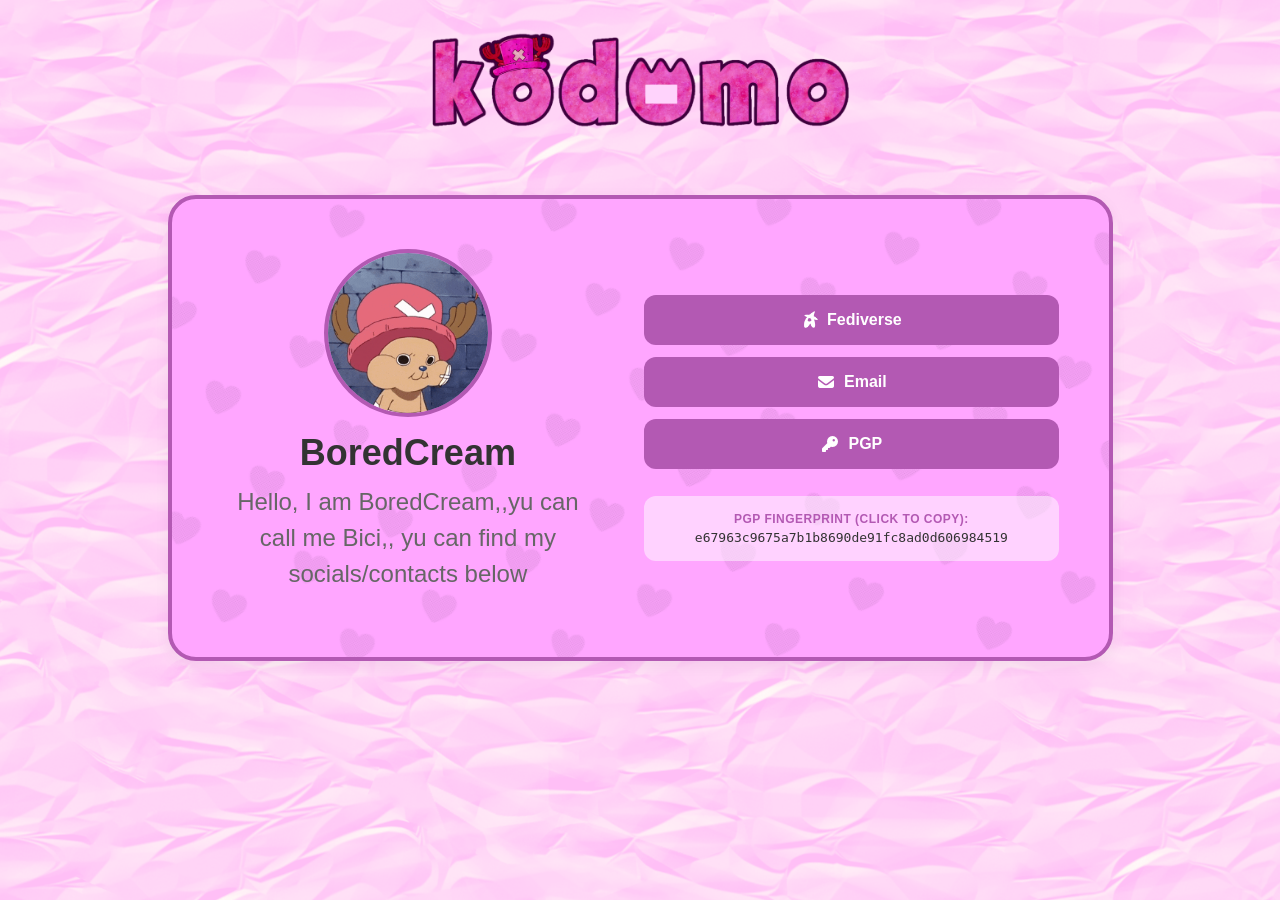
==== index.html @ 36797c0c "Update index.html fixed link for button" ====
<!DOCTYPE html>
<html>
<head>
  <title>Kodomo!</title>
  <meta http-equiv="CONTENT-TYPE" content="text/html; charset=UTF-8">
  <meta name="viewport" content="width=device-width, initial-scale=1.0">
  <link rel="stylesheet" href="styles/style.css"/>
  <link rel="icon" type="image/x-icon" href="images/favicon.ico">
  <link rel="stylesheet" href="css/all.min.css">
</head>
<body>
  <header class="site-header">
    <img src="images/logo.png" alt="Kodomo! Logo" class="logo">
  </header>
<audio src="bgm.m4a" autoplay loop id="bgm"></audio>

    <main class="profile-card">
    <div class="profile-info-group">
      <img src="images/BoredCreamPFP.gif" alt="Profile Picture" class="profile-pfp">
      <h2 class="profile-name">BoredCream</h2>
      <p class="profile-bio">Hello, I am BoredCream,,yu can call me Bici,, yu can find my socials/contacts below</p>
    </div>
    
    <nav class="button-container">
      <a href="https://cunny.beauty" target="_blank" rel="noopener noreferrer">
        <button class="nav-button"><img src="images/AkkomaButton.png" alt="" class="button-icon"> Fediverse</button>
      </a>
      <a href="mailto:mercy@kodomo.moe">
        <button class="nav-button"><i class="fa-solid fa-envelope"></i> Email</button>
      </a>
      <a href="https://keys.openpgp.org/vks/v1/by-fingerprint/E67963C9675A7B1B8690DE91FC8AD0D606984519" target="_blank" rel="noopener noreferrer">
        <button class="nav-button"><i class="fa-solid fa-key"></i> PGP</button>
      </a>
      
      <div class="fingerprint-box" onclick="copyFingerprint()" style="cursor: pointer;">
        <span class="fingerprint-label">PGP Fingerprint (Click to Copy):</span>
        <code class="fingerprint-text" id="pgp-text">e67963c9675a7b1b8690de91fc8ad0d606984519</code>
      </div>
    </nav>
  </main>
</body>
<script>
  const audio = document.getElementById('bgm');
  
  function startAudio() {
      if (audio.paused) {
          audio.play().then(() => {
              cleanUpListeners();
          }).catch(error => {
              console.log("Playback blocked until explicit interaction.");
          });
      }
  }

  function cleanUpListeners() {
      window.removeEventListener('click', startAudio);
      window.removeEventListener('touchstart', startAudio);
      window.removeEventListener('pointermove', startAudio);
      window.removeEventListener('scroll', startAudio);
  }

  window.addEventListener('click', startAudio);
  window.addEventListener('touchstart', startAudio);
  window.addEventListener('pointermove', startAudio);
  window.addEventListener('scroll', startAudio);
</script>
<script>
function copyFingerprint() {
    const text = document.getElementById('pgp-text').innerText;
    navigator.clipboard.writeText(text).catch(err => {
        console.error('Failed to copy text: ', err);
    });
}
</script>
</html>
---- styles/style.css ----
html, body {
    margin: 0;
    padding: 0;
    background-image: url('../images/Background.png'); 
    background-repeat: no-repeat; 
    background-size: cover; 
    background-position: center; 
    background-attachment: fixed; 
    background-color: #ffbaf5;
    font-family: sans-serif;
    display: flex;
    flex-direction: column;
    align-items: center;
    min-height: 100vh;
}

.site-header {
    display: flex;
    justify-content: center;
    align-items: center;
    padding: 0 0 20px 0;
    width: 100%;
}

.logo {
    max-width: 300px;
    height: auto;
}

.profile-card {
    background-color: #fbabff;
    border-radius: 28px;
    box-shadow: 0 4px 15px rgba(0, 0, 0, 0.05);
    padding: 20px 16px;
    max-width: 400px;
    width: 90%;
    text-align: center;
    margin-top: 10px;
    box-sizing: border-box;
    border: 4px solid #b359b3;
    background-image: url('../images/ProfileBackground.png');
    background-size: cover; 
    background-position: center;
    background-repeat: no-repeat;
}

.profile-pfp {
    width: 125px;
    height: 125px;
    border-radius: 50%;
    object-fit: cover;
    border: 4px solid #b359b3;
    margin-bottom: 15px;
}

.profile-name {
    font-size: 28px;
    color: #333333;
    margin: 0 0 10px 0;
}

.profile-bio {
    font-size: 20px;
    color: #666666;
    line-height: 1.5;
    margin: 0 0 15px 0;
}

.button-container {
    display: flex;
    flex-direction: column;
    gap: 12px;
    width: 100%;
    padding: 0;
}

.button-container a {
    text-decoration: none;
    color: inherit;
    width: 100%;
}

.nav-button {
    display: inline-flex;
    align-items: center;
    justify-content: center;
    gap: 8px;
    background-color: #b359b3;
    color: white;
    font-size: 16px;
    font-weight: bold;
    padding: 16px;
    border: none;
    border-radius: 12px;
    cursor: pointer;
    transition: all 0.2s ease;
    width: 100%;
    box-sizing: border-box;
}

.button-icon {
    width: 18px;
    height: 18px;
    object-fit: contain;
}

.nav-button:hover {
    background-color: #ff3399;
    transform: translateY(-2px);
}

.fingerprint-box {
    background-color: rgba(255, 255, 255, 0.5);
    border: none;
    border-radius: 12px;
    padding: 16px;
    margin-top: 15px;
    text-align: center;
    box-sizing: border-box;
}

.fingerprint-label {
    display: block;
    font-size: 12px;
    font-weight: bold;
    color: #b359b3;
    margin-bottom: 4px;
    text-transform: uppercase;
    letter-spacing: 0.5px;
}

.fingerprint-text {
    font-family: monospace;
    font-size: 13px;
    color: #333333;
    word-break: break-all;
    display: block;
    user-select: all;
}

.error-card {
    position: relative;
    overflow: hidden;
    min-height: auto;
    flex-direction: column !important;
    justify-content: center !important;
    max-width: 600px !important;
    gap: 20px !important;
}

.error-title {
    font-size: 72px;
    margin: 0;
    color: #b359b3;
    font-family: monospace;
    line-height: 1;
}

.error-bg-gif {
    position: absolute;
    top: 50%;
    left: 50%;
    transform: translate(-50%, -50%);
    width: 100%;
    height: 100%;
    object-fit: cover;
    opacity: 0.20;
    pointer-events: none;
    z-index: 1;
}


.error-title,
.error-card .profile-name,
.error-card .profile-bio,
.error-card .button-container {
    position: relative;
    z-index: 2;
}

@media (max-width: 480px) {
    .logo {
        max-width: 90%;
    }

    .profile-card {
        padding: 16px 12px;
        margin-top: 5px;
        margin-bottom: 10px;
    }

    .profile-pfp {
        width: 100px;
        height: 100px;
        margin-bottom: 10px;
    }

    .profile-name {
        font-size: 24px;
        margin-bottom: 5px;
    }

    .profile-bio {
        font-size: 16px;
        margin-bottom: 10px;
    }

    .nav-button {
        padding: 12px;
    }

    .error-title {
        font-size: 56px;
    }
}

@media (min-width: 769px) {
    .logo {
        max-width: 450px;
    }

    .profile-card {
        max-width: 1050px;
        width: 90%;
        display: flex;
        flex-direction: row;
        align-items: center;
        justify-content: space-between;
        gap: 50px;
        padding: 50px;
    }

    .profile-info-group {
        display: flex;
        flex-direction: column;
        align-items: center;
        text-align: center;
        width: 45%;
    }

    .profile-pfp {
        width: 160px;
        height: 160px;
    }

    .profile-name {
        font-size: 36px;
    }

    .profile-bio {
        font-size: 24px;
    }

    .button-container {
        width: 50%;
    }
}
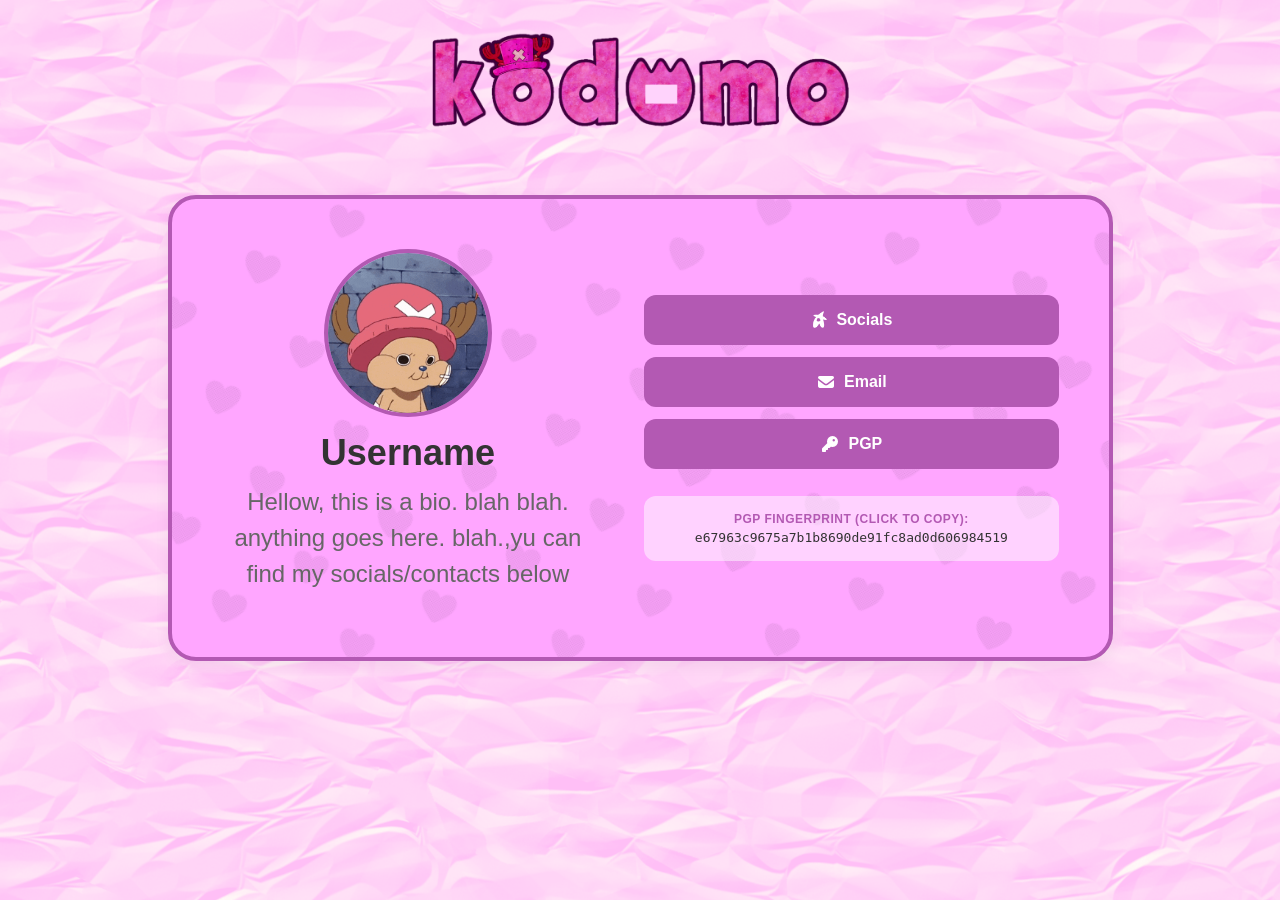
==== commit 791a3fda: "Update index.html test" ====
--- a/index.html
+++ b/index.html
@@ -17,13 +17,13 @@
     <main class="profile-card">
     <div class="profile-info-group">
       <img src="images/BoredCreamPFP.gif" alt="Profile Picture" class="profile-pfp">
-      <h2 class="profile-name">BoredCream</h2>
-      <p class="profile-bio">Hello, I am BoredCream,,yu can call me Bici,, yu can find my socials/contacts below</p>
+      <h2 class="profile-name">Username</h2>
+      <p class="profile-bio">Hellow, this is a bio. blah blah. anything goes here. blah.,yu can find my socials/contacts below</p>
     </div>
     
     <nav class="button-container">
       <a href="https://cunny.beauty" target="_blank" rel="noopener noreferrer">
-        <button class="nav-button"><img src="images/AkkomaButton.png" alt="" class="button-icon"> Fediverse</button>
+        <button class="nav-button"><img src="images/AkkomaButton.png" alt="" class="button-icon"> Socials</button>
       </a>
       <a href="mailto:mercy@kodomo.moe">
         <button class="nav-button"><i class="fa-solid fa-envelope"></i> Email</button>
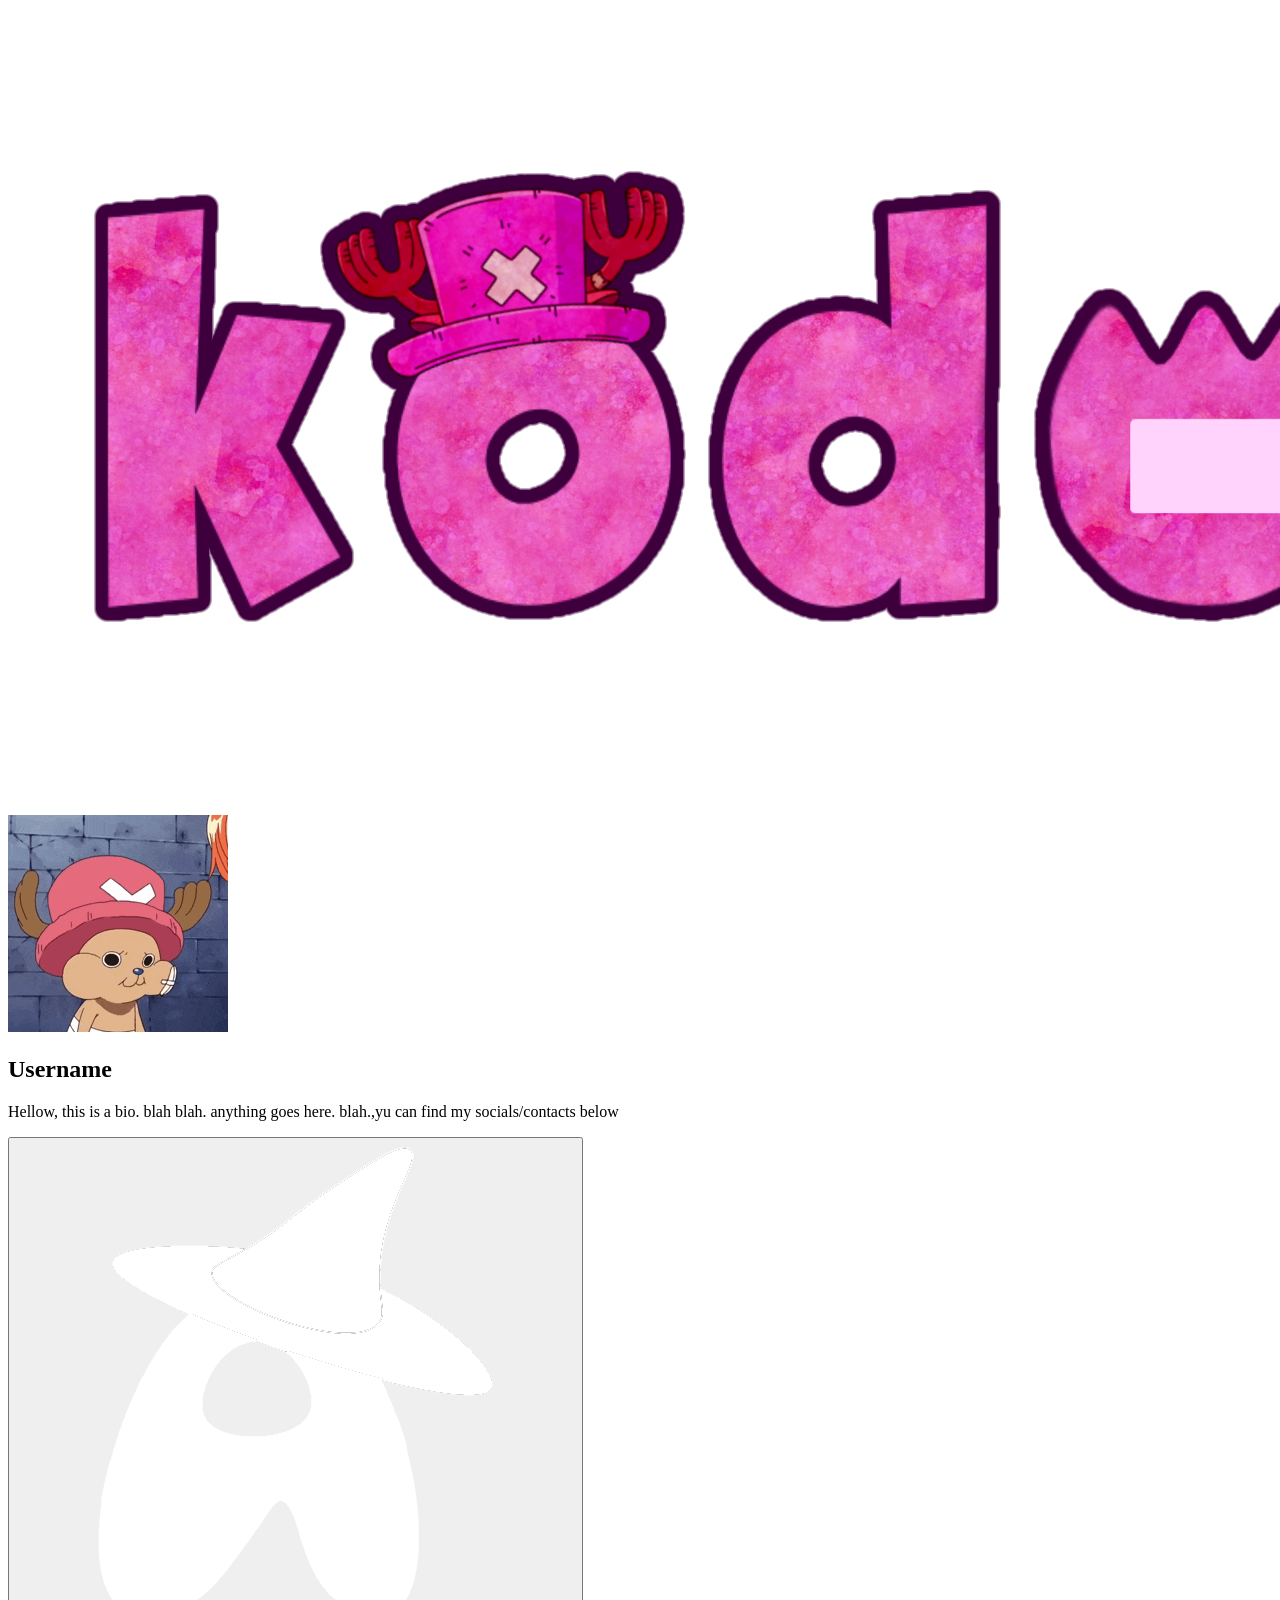
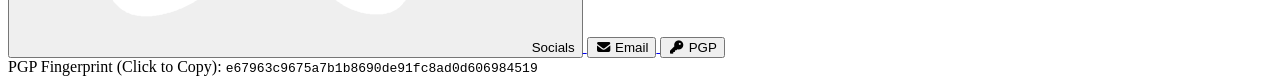
==== commit 71ad316c: "Update index.html test" ====
--- a/index.html
+++ b/index.html
@@ -4,7 +4,7 @@
   <title>Kodomo!</title>
   <meta http-equiv="CONTENT-TYPE" content="text/html; charset=UTF-8">
   <meta name="viewport" content="width=device-width, initial-scale=1.0">
-  <link rel="stylesheet" href="styles/style.css"/>
+  <link rel="stylesheet" href="styles/stysle.css"/>
   <link rel="icon" type="image/x-icon" href="images/favicon.ico">
   <link rel="stylesheet" href="css/all.min.css">
 </head>
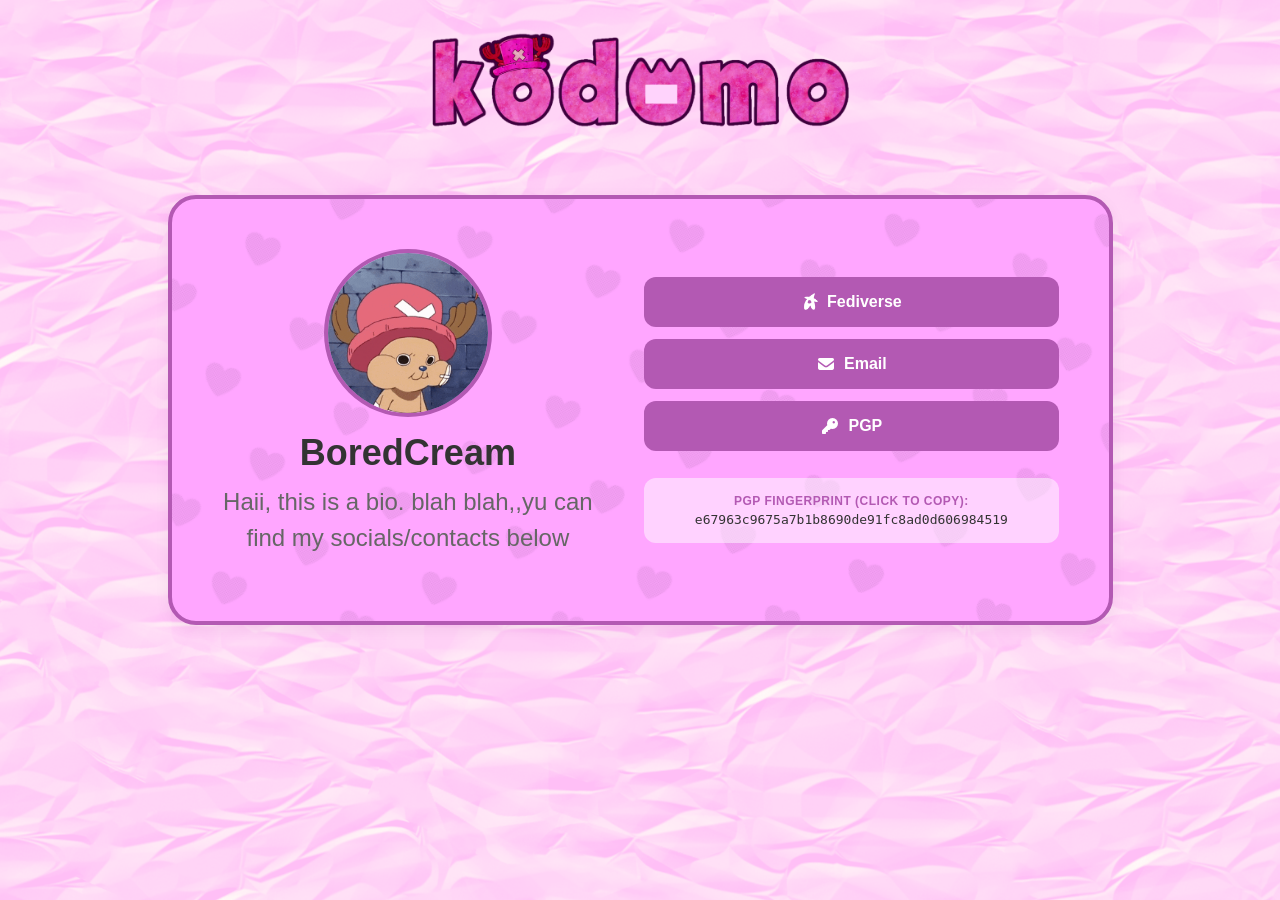
==== commit a58fb6a4: "Update index.html fix" ====
--- a/index.html
+++ b/index.html
@@ -4,7 +4,7 @@
   <title>Kodomo!</title>
   <meta http-equiv="CONTENT-TYPE" content="text/html; charset=UTF-8">
   <meta name="viewport" content="width=device-width, initial-scale=1.0">
-  <link rel="stylesheet" href="styles/stysle.css"/>
+  <link rel="stylesheet" href="styles/style.css"/>
   <link rel="icon" type="image/x-icon" href="images/favicon.ico">
   <link rel="stylesheet" href="css/all.min.css">
 </head>
@@ -17,13 +17,13 @@
     <main class="profile-card">
     <div class="profile-info-group">
       <img src="images/BoredCreamPFP.gif" alt="Profile Picture" class="profile-pfp">
-      <h2 class="profile-name">Username</h2>
-      <p class="profile-bio">Hellow, this is a bio. blah blah. anything goes here. blah.,yu can find my socials/contacts below</p>
+      <h2 class="profile-name">BoredCream</h2>
+      <p class="profile-bio">Haii, this is a bio. blah blah,,yu can find my socials/contacts below</p>
     </div>
     
     <nav class="button-container">
       <a href="https://cunny.beauty" target="_blank" rel="noopener noreferrer">
-        <button class="nav-button"><img src="images/AkkomaButton.png" alt="" class="button-icon"> Socials</button>
+        <button class="nav-button"><img src="images/AkkomaButton.png" alt="" class="button-icon"> Fediverse</button>
       </a>
       <a href="mailto:mercy@kodomo.moe">
         <button class="nav-button"><i class="fa-solid fa-envelope"></i> Email</button>
--- a/styles/style.css
+++ b/styles/style.css
@@ -0,0 +1,257 @@
+html, body {
+    margin: 0;
+    padding: 0;
+    background-image: url('../images/Background.png'); 
+    background-repeat: no-repeat; 
+    background-size: cover; 
+    background-position: center; 
+    background-attachment: fixed; 
+    background-color: #ffbaf5;
+    font-family: sans-serif;
+    display: flex;
+    flex-direction: column;
+    align-items: center;
+    min-height: 100vh;
+}
+
+.site-header {
+    display: flex;
+    justify-content: center;
+    align-items: center;
+    padding: 0 0 20px 0;
+    width: 100%;
+}
+
+.logo {
+    max-width: 300px;
+    height: auto;
+}
+
+.profile-card {
+    background-color: #fbabff;
+    border-radius: 28px;
+    box-shadow: 0 4px 15px rgba(0, 0, 0, 0.05);
+    padding: 20px 16px;
+    max-width: 400px;
+    width: 90%;
+    text-align: center;
+    margin-top: 10px;
+    box-sizing: border-box;
+    border: 4px solid #b359b3;
+    background-image: url('../images/ProfileBackground.png');
+    background-size: cover; 
+    background-position: center;
+    background-repeat: no-repeat;
+}
+
+.profile-pfp {
+    width: 125px;
+    height: 125px;
+    border-radius: 50%;
+    object-fit: cover;
+    border: 4px solid #b359b3;
+    margin-bottom: 15px;
+}
+
+.profile-name {
+    font-size: 28px;
+    color: #333333;
+    margin: 0 0 10px 0;
+}
+
+.profile-bio {
+    font-size: 20px;
+    color: #666666;
+    line-height: 1.5;
+    margin: 0 0 15px 0;
+}
+
+.button-container {
+    display: flex;
+    flex-direction: column;
+    gap: 12px;
+    width: 100%;
+    padding: 0;
+}
+
+.button-container a {
+    text-decoration: none;
+    color: inherit;
+    width: 100%;
+}
+
+.nav-button {
+    display: inline-flex;
+    align-items: center;
+    justify-content: center;
+    gap: 8px;
+    background-color: #b359b3;
+    color: white;
+    font-size: 16px;
+    font-weight: bold;
+    padding: 16px;
+    border: none;
+    border-radius: 12px;
+    cursor: pointer;
+    transition: all 0.2s ease;
+    width: 100%;
+    box-sizing: border-box;
+}
+
+.button-icon {
+    width: 18px;
+    height: 18px;
+    object-fit: contain;
+}
+
+.nav-button:hover {
+    background-color: #ff3399;
+    transform: translateY(-2px);
+}
+
+.fingerprint-box {
+    background-color: rgba(255, 255, 255, 0.5);
+    border: none;
+    border-radius: 12px;
+    padding: 16px;
+    margin-top: 15px;
+    text-align: center;
+    box-sizing: border-box;
+}
+
+.fingerprint-label {
+    display: block;
+    font-size: 12px;
+    font-weight: bold;
+    color: #b359b3;
+    margin-bottom: 4px;
+    text-transform: uppercase;
+    letter-spacing: 0.5px;
+}
+
+.fingerprint-text {
+    font-family: monospace;
+    font-size: 13px;
+    color: #333333;
+    word-break: break-all;
+    display: block;
+    user-select: all;
+}
+
+.error-card {
+    position: relative;
+    overflow: hidden;
+    min-height: auto;
+    flex-direction: column !important;
+    justify-content: center !important;
+    max-width: 600px !important;
+    gap: 20px !important;
+}
+
+.error-title {
+    font-size: 72px;
+    margin: 0;
+    color: #b359b3;
+    font-family: monospace;
+    line-height: 1;
+}
+
+.error-bg-gif {
+    position: absolute;
+    top: 50%;
+    left: 50%;
+    transform: translate(-50%, -50%);
+    width: 100%;
+    height: 100%;
+    object-fit: cover;
+    opacity: 0.20;
+    pointer-events: none;
+    z-index: 1;
+}
+
+
+.error-title,
+.error-card .profile-name,
+.error-card .profile-bio,
+.error-card .button-container {
+    position: relative;
+    z-index: 2;
+}
+
+@media (max-width: 480px) {
+    .logo {
+        max-width: 90%;
+    }
+
+    .profile-card {
+        padding: 16px 12px;
+        margin-top: 5px;
+        margin-bottom: 10px;
+    }
+
+    .profile-pfp {
+        width: 100px;
+        height: 100px;
+        margin-bottom: 10px;
+    }
+
+    .profile-name {
+        font-size: 24px;
+        margin-bottom: 5px;
+    }
+
+    .profile-bio {
+        font-size: 16px;
+        margin-bottom: 10px;
+    }
+
+    .nav-button {
+        padding: 12px;
+    }
+
+    .error-title {
+        font-size: 56px;
+    }
+}
+
+@media (min-width: 769px) {
+    .logo {
+        max-width: 450px;
+    }
+
+    .profile-card {
+        max-width: 1050px;
+        width: 90%;
+        display: flex;
+        flex-direction: row;
+        align-items: center;
+        justify-content: space-between;
+        gap: 50px;
+        padding: 50px;
+    }
+
+    .profile-info-group {
+        display: flex;
+        flex-direction: column;
+        align-items: center;
+        text-align: center;
+        width: 45%;
+    }
+
+    .profile-pfp {
+        width: 160px;
+        height: 160px;
+    }
+
+    .profile-name {
+        font-size: 36px;
+    }
+
+    .profile-bio {
+        font-size: 24px;
+    }
+
+    .button-container {
+        width: 50%;
+    }
+}
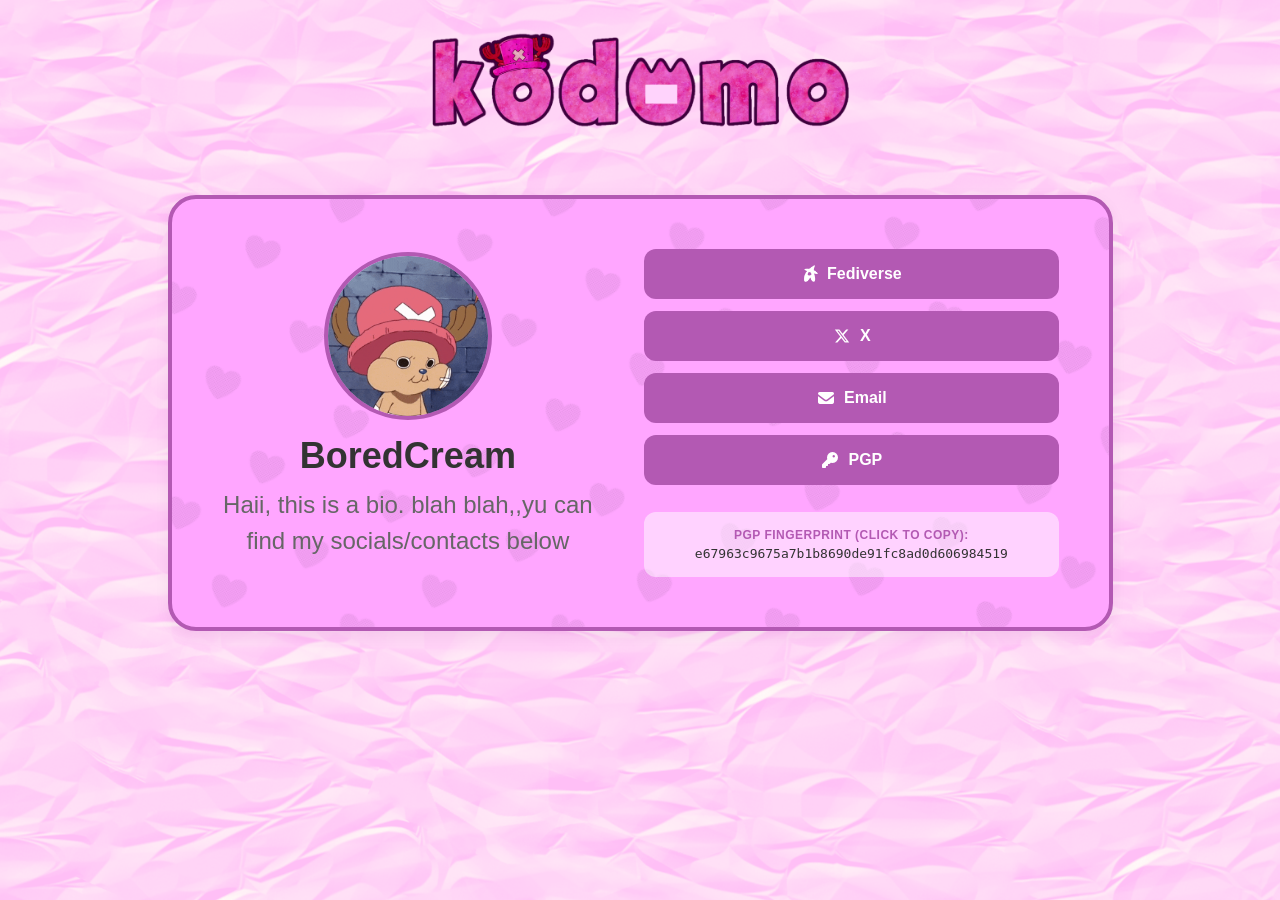
==== commit 599e5346: "Update index.html added x account" ====
--- a/index.html
+++ b/index.html
@@ -25,6 +25,9 @@
       <a href="https://cunny.beauty" target="_blank" rel="noopener noreferrer">
         <button class="nav-button"><img src="images/AkkomaButton.png" alt="" class="button-icon"> Fediverse</button>
       </a>
+          <a href="https://x.com/boredcreams" target="_blank" rel="noopener noreferrer">
+        <button class="nav-button"><i class="fa-brands fa-x-twitter"></i> X</button>
+          </a>
       <a href="mailto:mercy@kodomo.moe">
         <button class="nav-button"><i class="fa-solid fa-envelope"></i> Email</button>
       </a>
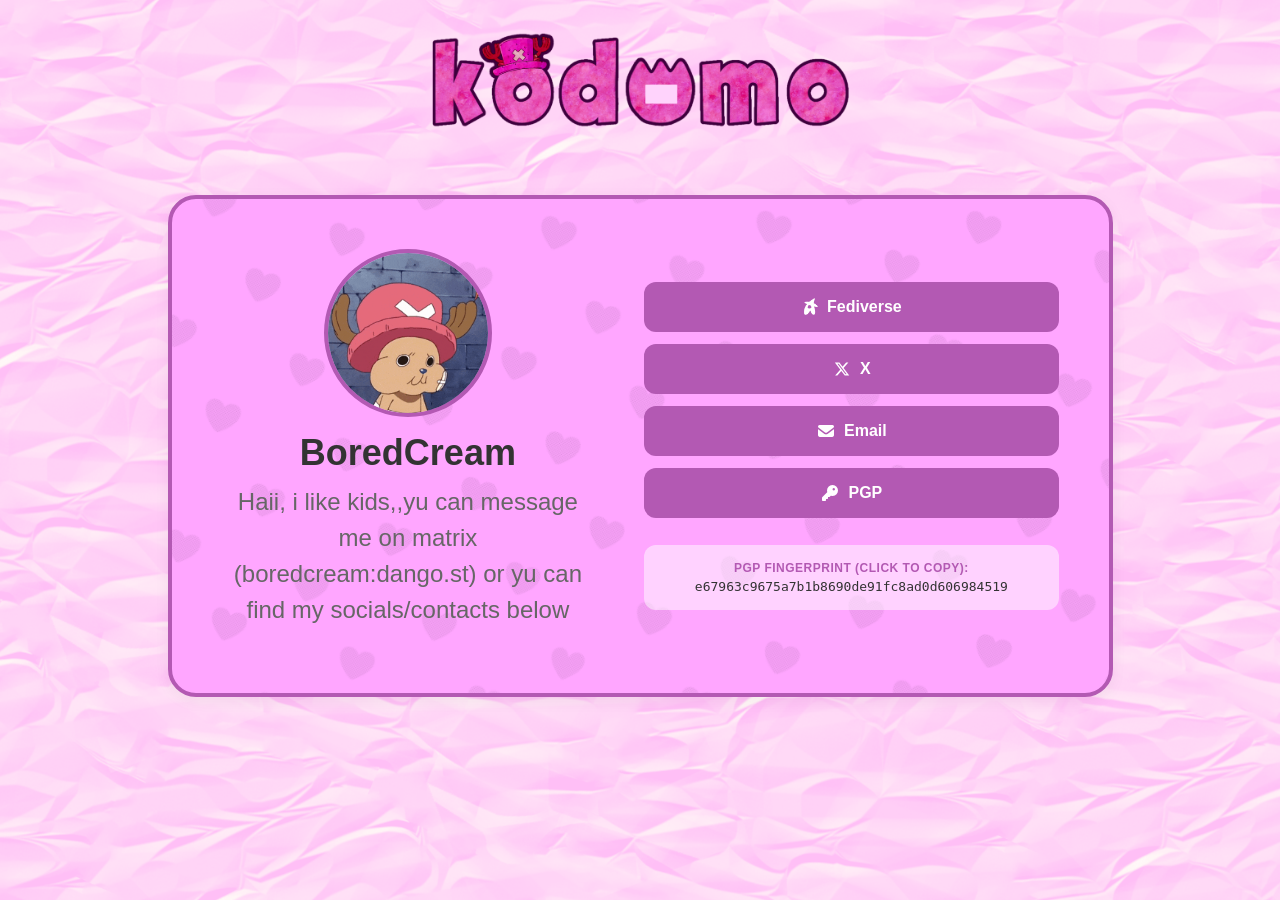
==== commit 5889d2e5: "Update index.html fixed site" ====
--- a/index.html
+++ b/index.html
@@ -18,7 +18,7 @@
     <div class="profile-info-group">
       <img src="images/BoredCreamPFP.gif" alt="Profile Picture" class="profile-pfp">
       <h2 class="profile-name">BoredCream</h2>
-      <p class="profile-bio">Haii, this is a bio. blah blah,,yu can find my socials/contacts below</p>
+      <p class="profile-bio">Haii, i like kids,,yu can message me on matrix (boredcream:dango.st) or yu can find my socials/contacts below</p>
     </div>
     
     <nav class="button-container">
--- a/styles/style.css
+++ b/styles/style.css
@@ -179,39 +179,48 @@
 }
 
 @media (max-width: 480px) {
-    .logo {
-        max-width: 90%;
-    }
-
-    .profile-card {
-        padding: 16px 12px;
-        margin-top: 5px;
-        margin-bottom: 10px;
-    }
-
-    .profile-pfp {
-        width: 100px;
-        height: 100px;
-        margin-bottom: 10px;
-    }
-
-    .profile-name {
-        font-size: 24px;
-        margin-bottom: 5px;
-    }
-
-    .profile-bio {
-        font-size: 16px;
-        margin-bottom: 10px;
-    }
-
-    .nav-button {
-        padding: 12px;
-    }
-
-    .error-title {
-        font-size: 56px;
-    }
+  .logo {
+    max-width: 90%;
+  }
+
+  .profile-card {
+    width: calc(100vw - 24px);
+    max-width: none;
+    padding: 12px 10px;
+    margin-top: 5px;
+    margin-bottom: 10px;
+    border-width: 3px;
+  }
+
+  .profile-pfp {
+    width: 90px;
+    height: 90px;
+    margin-bottom: 8px;
+  }
+
+  .profile-name {
+    font-size: 22px;
+    margin-bottom: 5px;
+  }
+
+  .profile-bio {
+    font-size: 15px;
+    line-height: 1.4;
+    margin-bottom: 8px;
+  }
+
+  .button-container {
+    gap: 8px;
+  }
+
+  .nav-button {
+    padding: 10px;
+    font-size: 15px;
+  }
+
+  .error-title {
+    font-size: 56px;
+  }
 }
 
 @media (min-width: 769px) {
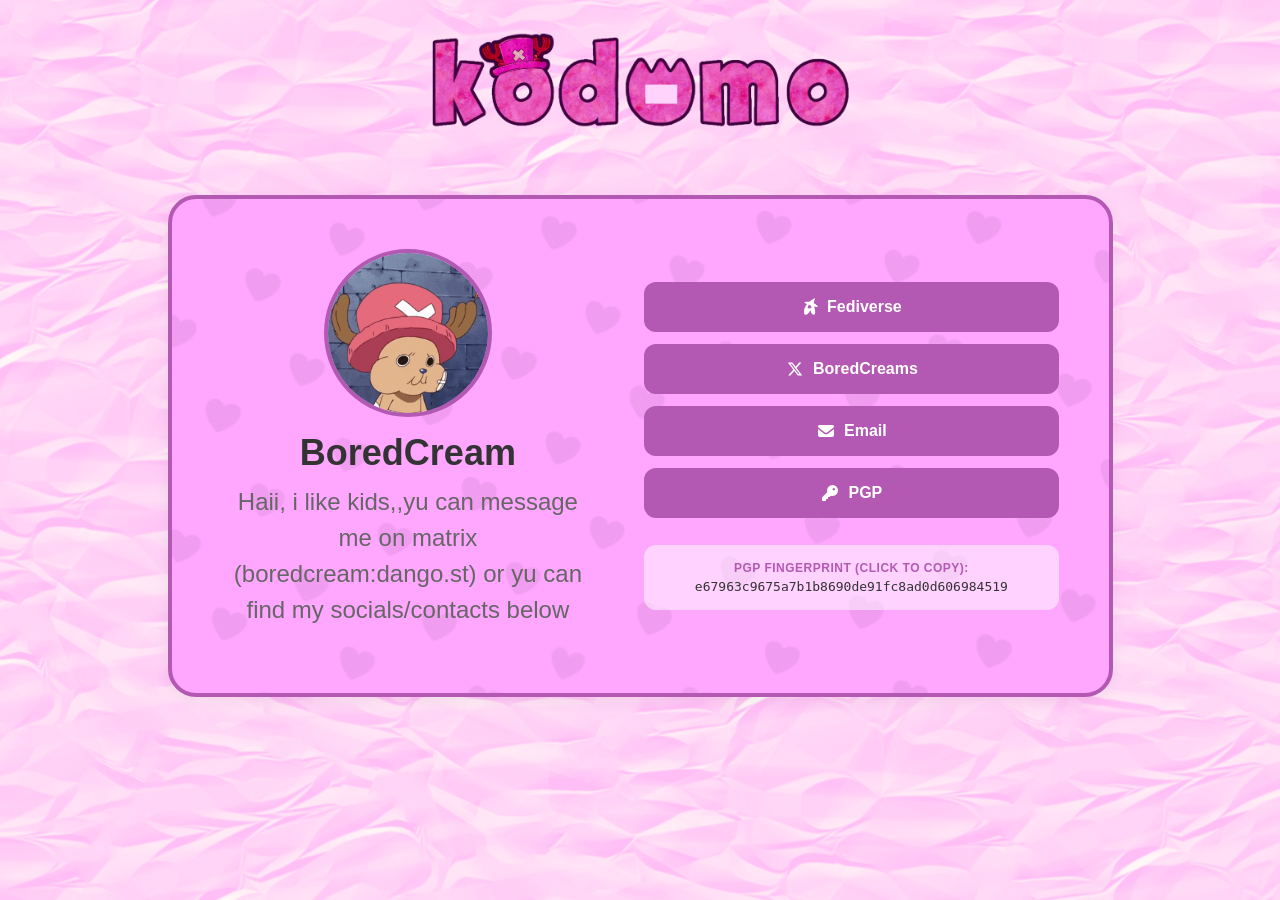
==== commit 87e6343b: "Update index.html" ====
--- a/index.html
+++ b/index.html
@@ -26,7 +26,7 @@
         <button class="nav-button"><img src="images/AkkomaButton.png" alt="" class="button-icon"> Fediverse</button>
       </a>
           <a href="https://x.com/boredcreams" target="_blank" rel="noopener noreferrer">
-        <button class="nav-button"><i class="fa-brands fa-x-twitter"></i> X</button>
+        <button class="nav-button"><i class="fa-brands fa-x-twitter"></i> BoredCreams</button>
           </a>
       <a href="mailto:mercy@kodomo.moe">
         <button class="nav-button"><i class="fa-solid fa-envelope"></i> Email</button>
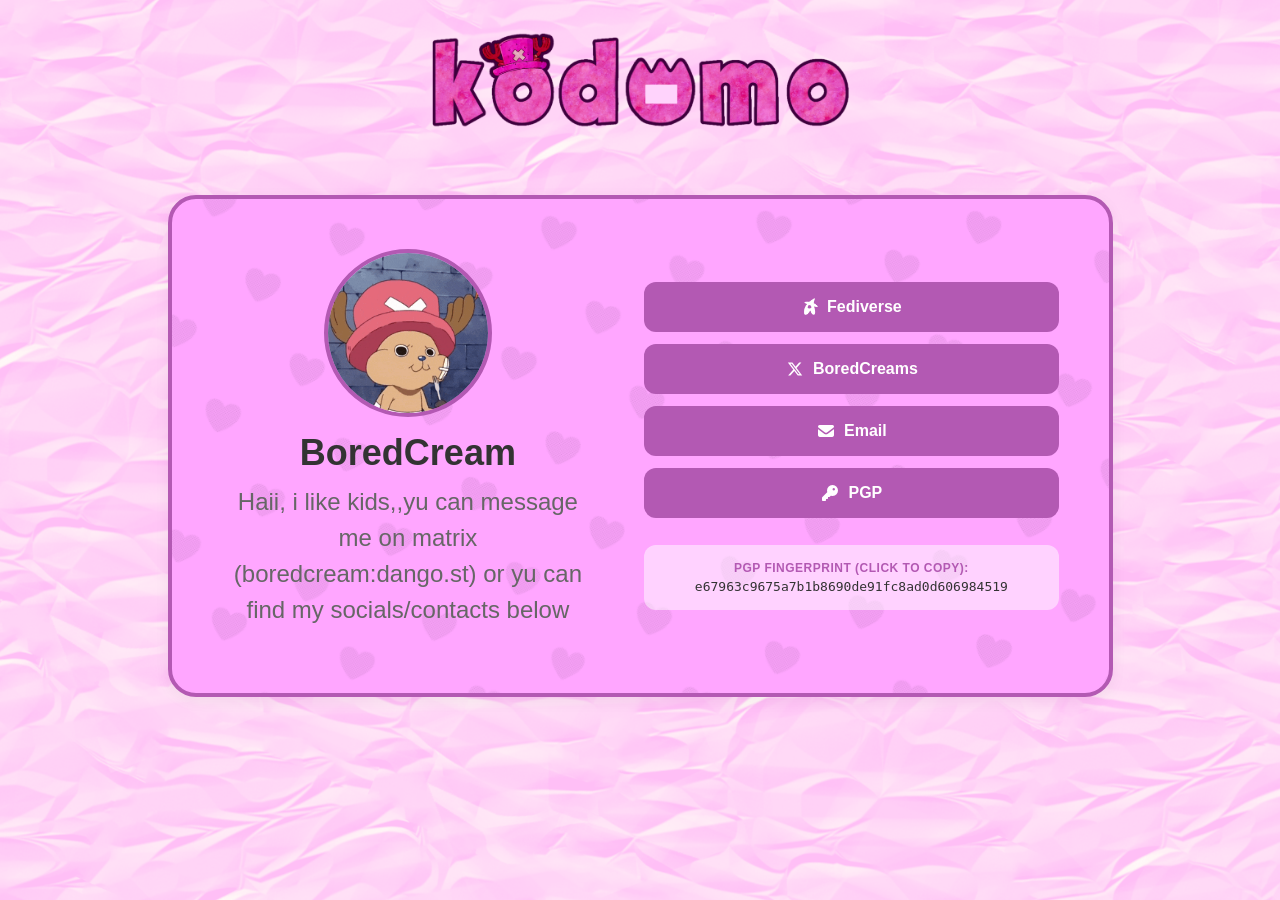
==== commit a5e48e0c: "Update index.html" ====
--- a/index.html
+++ b/index.html
@@ -22,7 +22,7 @@
     </div>
     
     <nav class="button-container">
-      <a href="https://cunny.beauty" target="_blank" rel="noopener noreferrer">
+      <a href="https://cunny.beauty/bc" target="_blank" rel="noopener noreferrer">
         <button class="nav-button"><img src="images/AkkomaButton.png" alt="" class="button-icon"> Fediverse</button>
       </a>
           <a href="https://x.com/boredcreams" target="_blank" rel="noopener noreferrer">
